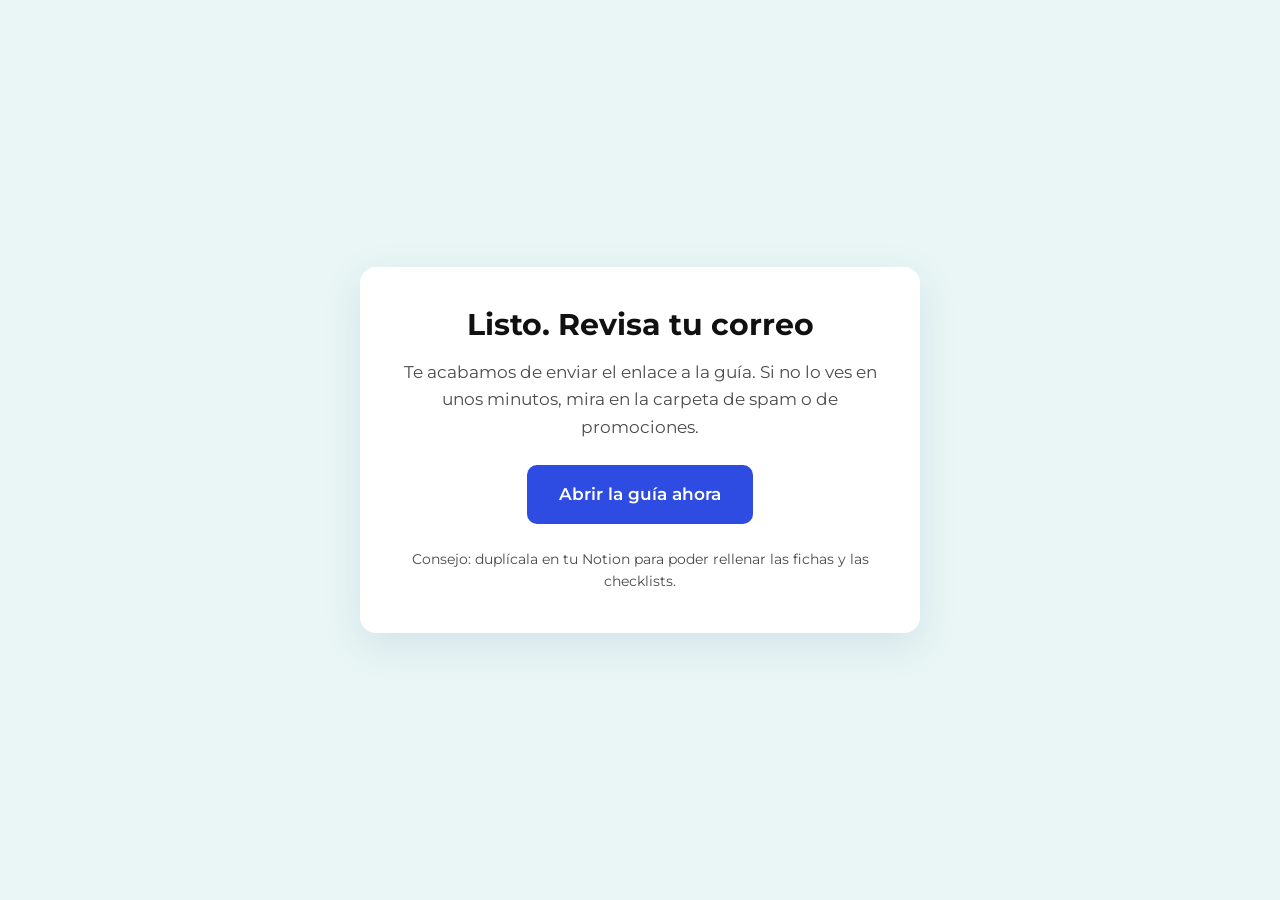
==== landing-guia-seo/gracias.html @ c29fed54 "Añade landing de registro para la guía de SEO e indexación Landing con formulario de registro y pági" ====
<!DOCTYPE html>
<html lang="es">
<head>
  <meta charset="UTF-8">
  <meta name="viewport" content="width=device-width, initial-scale=1">
  <title>Gracias: revisa tu correo | Somos Nexia</title>
  <!-- Página de agradecimiento: no debe aparecer en Google -->
  <meta name="robots" content="noindex">

  <link rel="preconnect" href="https://fonts.googleapis.com">
  <link rel="preconnect" href="https://fonts.gstatic.com" crossorigin>
  <link href="https://fonts.googleapis.com/css2?family=Montserrat:wght@400;600;800&display=swap" rel="stylesheet">

  <style>
    :root {
      --azul: #2e4be2;
      --azul-oscuro: #00367d;
      --fondo-suave: #e9f6f5;
      --texto: #111111;
      --texto-suave: #4a4a4a;
      --blanco: #ffffff;
    }

    * { box-sizing: border-box; }

    body {
      margin: 0;
      min-height: 100vh;
      display: flex;
      align-items: center;
      justify-content: center;
      font-family: "Montserrat", Arial, sans-serif;
      color: var(--texto);
      background: var(--fondo-suave);
      line-height: 1.6;
      font-size: 17px;
      padding: 20px;
    }

    .caja {
      max-width: 560px;
      background: var(--blanco);
      border-radius: 16px;
      padding: 40px 32px;
      text-align: center;
      box-shadow: 0 12px 40px rgba(0, 54, 125, 0.10);
    }

    h1 {
      font-size: 30px;
      line-height: 1.2;
      margin: 0 0 16px;
    }

    p {
      color: var(--texto-suave);
      margin: 0 0 24px;
    }

    .boton {
      display: inline-block;
      background: var(--azul);
      color: var(--blanco);
      border-radius: 10px;
      padding: 16px 32px;
      font-weight: 600;
      text-decoration: none;
    }

    .boton:hover { background: var(--azul-oscuro); }

    .nota {
      font-size: 14px;
      margin: 24px 0 0;
    }
  </style>
</head>
<body>
  <div class="caja">
    <h1>Listo. Revisa tu correo</h1>
    <p>Te acabamos de enviar el enlace a la guía. Si no lo ves en unos minutos, mira en la carpeta de spam o de promociones.</p>
    <!-- SUSTITUYE por el enlace público de la guía en Notion, o borra el botón si solo quieres enviarla por email -->
    <a class="boton" href="ENLACE-PUBLICO-DE-LA-GUIA-EN-NOTION">Abrir la guía ahora</a>
    <p class="nota">Consejo: duplícala en tu Notion para poder rellenar las fichas y las checklists.</p>
  </div>
</body>
</html>
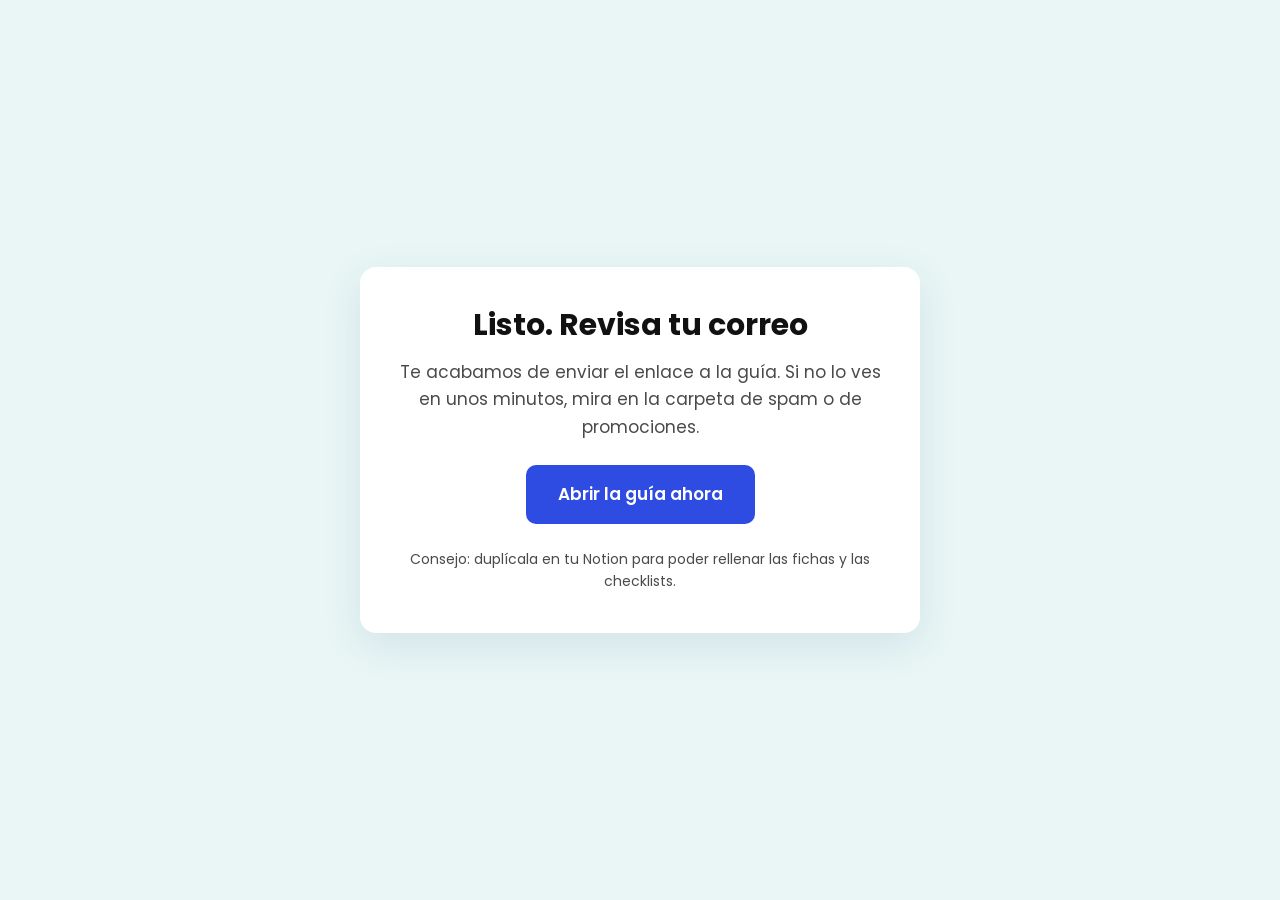
==== commit cead89f5: "Cambia la tipografía a Poppins, mejora el móvil y redibuja la casilla - Poppins en la landing, la pá" ====
--- a/landing-guia-seo/gracias.html
+++ b/landing-guia-seo/gracias.html
@@ -9,7 +9,7 @@
 
   <link rel="preconnect" href="https://fonts.googleapis.com">
   <link rel="preconnect" href="https://fonts.gstatic.com" crossorigin>
-  <link href="https://fonts.googleapis.com/css2?family=Montserrat:wght@400;600;800&display=swap" rel="stylesheet">
+  <link href="https://fonts.googleapis.com/css2?family=Poppins:wght@400;500;600;700;800&display=swap" rel="stylesheet">
 
   <style>
     :root {
@@ -29,7 +29,7 @@
       display: flex;
       align-items: center;
       justify-content: center;
-      font-family: "Montserrat", Arial, sans-serif;
+      font-family: "Poppins", Arial, sans-serif;
       color: var(--texto);
       background: var(--fondo-suave);
       line-height: 1.6;
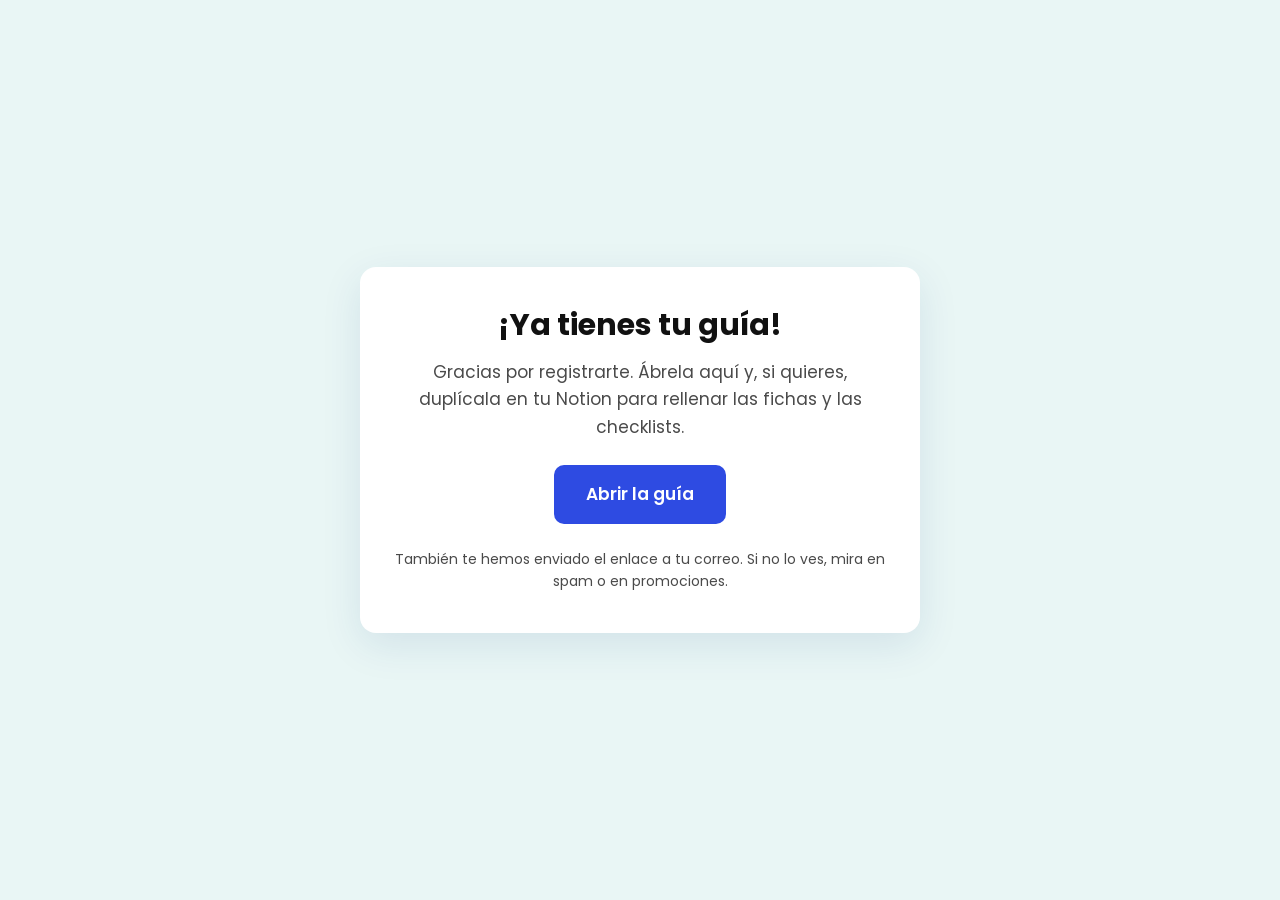
==== commit 01f47f9c: "Añade el enlace de la guía a la página de gracias - Nueva página de gracias para WordPress con el en" ====
--- a/landing-guia-seo/gracias.html
+++ b/landing-guia-seo/gracias.html
@@ -77,11 +77,11 @@
 </head>
 <body>
   <div class="caja">
-    <h1>Listo. Revisa tu correo</h1>
-    <p>Te acabamos de enviar el enlace a la guía. Si no lo ves en unos minutos, mira en la carpeta de spam o de promociones.</p>
-    <!-- SUSTITUYE por el enlace público de la guía en Notion, o borra el botón si solo quieres enviarla por email -->
-    <a class="boton" href="ENLACE-PUBLICO-DE-LA-GUIA-EN-NOTION">Abrir la guía ahora</a>
-    <p class="nota">Consejo: duplícala en tu Notion para poder rellenar las fichas y las checklists.</p>
+    <h1>¡Ya tienes tu guía!</h1>
+    <p>Gracias por registrarte. Ábrela aquí y, si quieres, duplícala en tu Notion para rellenar las fichas y las checklists.</p>
+    <a class="boton" href="https://vigorous-rock-272.notion.site/De-web-creada-con-IA-a-web-que-Google-puede-encontrar-gu-a-de-SEO-e-indexaci-n-de-inicio-3ffb4b4dc03c813ea4f5cc0031814a69" target="_blank" rel="noopener">Abrir la guía</a>
+    <!-- Borra esta frase si no has configurado en Brevo el email automático con el enlace -->
+    <p class="nota">También te hemos enviado el enlace a tu correo. Si no lo ves, mira en spam o en promociones.</p>
   </div>
 </body>
 </html>
